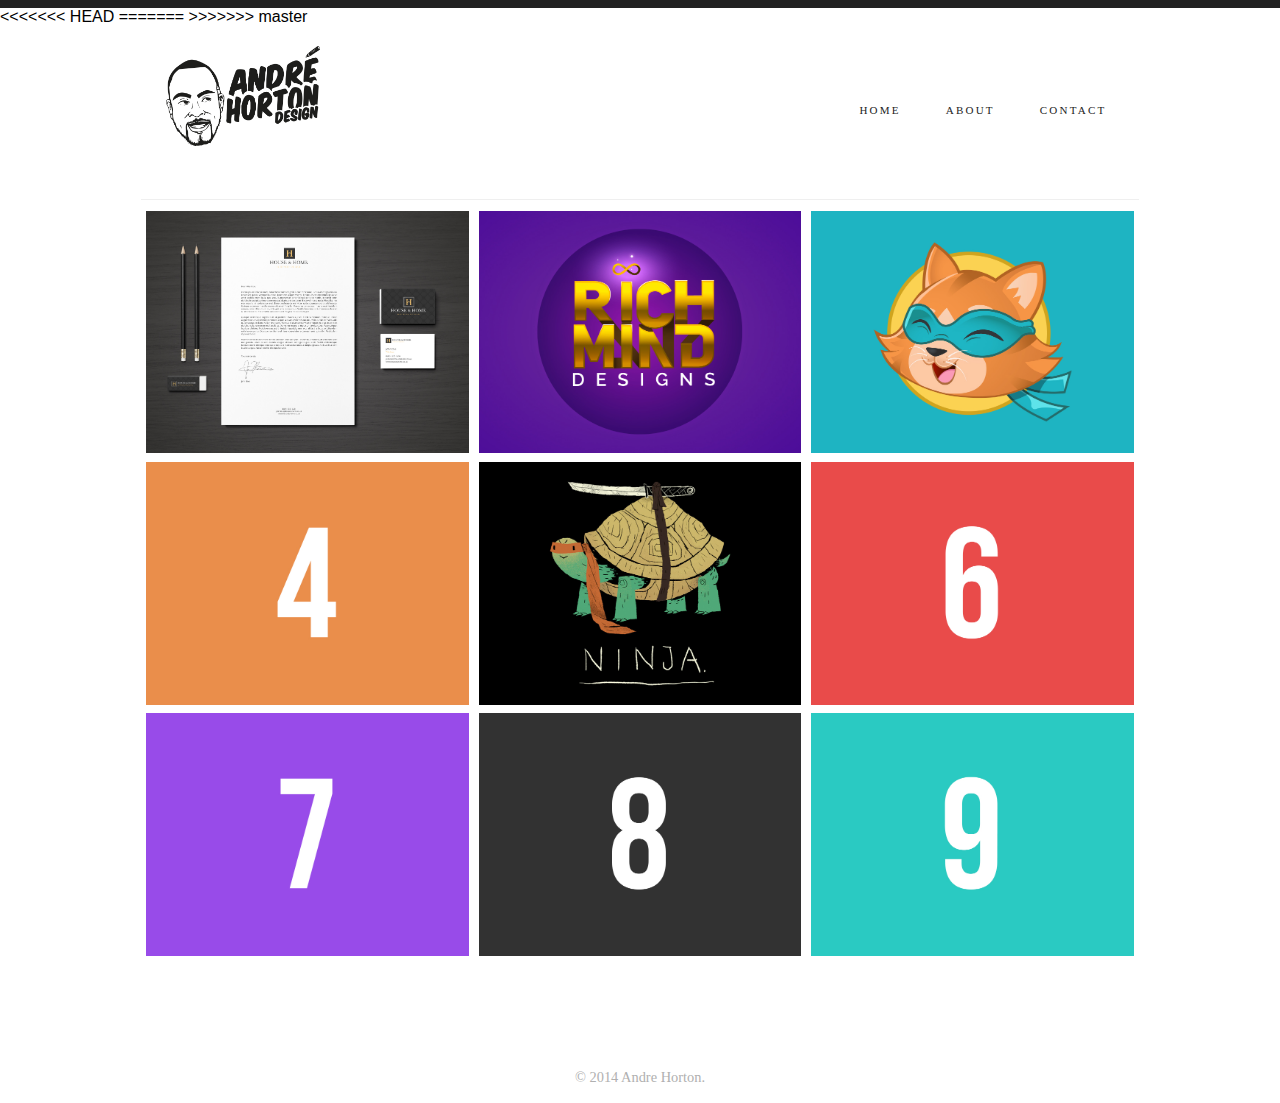
==== index.html @ 4c1749f8 "Merge branch 'master' into gh-pages" ====
<!doctype html>
<html>
<head>
<meta charset="utf-8">
<title>ANDRE HORTON DESIGN</title>
<link rel="stylesheet" href="main.css">
<link rel="stylesheet" href="responsive.css">
<script src="https://ajax.googleapis.com/ajax/libs/jquery/2.2.0/jquery.min.js"></script>
<<<<<<< HEAD
<meta name="viewport" content="width=device-width, initial-scale=1.0, user scalable=no">
=======
<meta name="viewport" content="width=device-width, initial-scale =1.0, user scalable =no">
>>>>>>> master
</head>
    
<body>
    <nav id=mobile_menu>
        <div class="handle">Menu</div>
        <ul>
            <li><a href="index.html">Home</a></li>
            <li><a href="about.html">About</a></li>
            <li><a href="contact.html">Contact</a></li>
        </ul>
    </nav>
    <header>
        <div id="logo">
            <a href="index.html">
<img src="Images/My%20logo.png"></a>
        </div>
        
         <nav id=menu>
        <ul>
            <li><a href="index.html">Home</a></li>
            <li><a href="about.html">About</a></li>
            <li><a href="contact.html">Contact</a></li>
        </ul>
    </nav>
    
    </header>
    
   
    

    <div id="wrapper">
        
          <div class="page-divider"></div>
        
        <section>
            <ul id="gallery">
               
            <li class="roll"><a href="page1.html">
              <img src="Images/H&H1.jpg" >
                </a> </li>
                
                <li class="roll"><a href="page1.html">
              <img src="Images/rich_minds.jpg" alt="">
                </a> </li>
                
                <li class="roll"><a href="page1.html">
              <img src="Images/ninja-mascot.jpg" alt="">
                </a> </li>
                
                <li class="roll"><a href="page1.html">
              <img src="Images/exp_4.jpg" alt="">
                </a> </li>
                
                <li class="roll"><a href="page1.html">
              <img src="Images/nin_turtle.jpg" alt="">
                </a> </li>
                
                  
                <li class="roll"><a href="page1.html">
              <img src="Images/exp_6.jpg" alt="">
                </a> </li>
                
                  
                <li class="roll"><a href="page1.html">
              <img src="Images/exp_7.jpg" alt="">
                </a> </li>
                
                 <li class="roll"><a href="page1.html">
              <img src="Images/exp_8.jpg" alt="">
                </a> </li>
                
                 <li class="roll"><a href="page1.html">
              <img src="Images/exp_9.jpg" alt="">
                </a> </li>
                
        </section>
    </div>
        
        </div>

      <div id="footer">
  		<footer id="footer">
  			<p>&copy; 2014 Andre Horton.</p>
  		</footer>
      <div>
</body>

    <script>
        $('.handle').on('click', function() {
            $('nav ul').toggleClass('showing')
        });
    </script>


</html>
---- main.css ----
/***********
GENERAL
**********/


body { 
    border-top: solid 8px #222222;
    margin: 0;
    padding: 0;
    font-family: sans-serif;
    }

nav a{
    
text-decoration: none;
color: #222;
-webkit-transition: .5s;
-o-transition: .5s;
-moz-transition: .5s;
transition: .5s;
}

img {
    max-width: 100%;
}

#wrapper{
    padding: 1% 6%;
    max-width: 90%;
    margin: 0 auto;
    box-sizing: border-box;

}

.page-divider{
    border-top: solid 1px #efefef;
    height: 10px;
    width: auto;
    padding: 0 3%;
    box-sizing: border-box;
}

h1{
    font-family: lato;
    font-size: 1.1em;
    text-transform: uppercase;
    letter-spacing: 0.4em;
    font-weight: 600;
    padding: 0;
    margin-bottom: -4px;
}

h2{
    font-family: lato;
    font-size: 0.75rem;
    font-weight: 600;
    padding: 0;
    text-transform: uppercase;
    color: #959595;
    letter-spacing: 0.2em;
}

p{
    font-family: open sans;
    font-size: 0.9rem;
    line-height: 1.4rem;
    font-weight: 400;
    color: #b0b0b0;
    
}

/***********
HEADING
**********/

header{
  
    width: 100%;
    padding: 20px 0;
    color: white;
    clear: both;
    height: 120px;
}

#logo{
    width: 23%;
    float: left;
    padding-left:13%; 
}

#logo img {
    height: 100px;
    width: auto;
}


/***********
NAVIGATION
**********/

#menu{
    width: 50%;
    float: right;
    padding-right: 12%;
    margin-top: 3%;
   
    
}


nav ul{
    
    overflow: hidden;
    text-align: right;
    margin: 0;
    font-family: lato;
    -webkit-transition: max-height 0.4s;
    -ms-transition: max-height 0.4s;
    -moz-transition: max-height 0.4s;
    -o-transition: max-height 0.4s;
    transition: max-height 0.4s;
    letter-spacing: 0.2em;
    font-size: 0.69em;
    font-weight: 500;
    text-transform: uppercase;
    padding: 0;
    list-style: none;
    
    
    
}

nav ul li{
    display: inline-block;
    padding: 20px;
    
}

a:hover{
    color: #d3d3d3;
   
    }



.handle {
    width: 100%;
    background: #222;
    text-align: center;
    padding: 15px 10px;
    cursor: pointer;
    box-sizing: border-box;
    color: white;
    display: none;
    text-transform: uppercase;
    font-size: 0.9em;
    letter-spacing: 0.2em;
    
}

/***********
GALLERY
**********/

#text_space_mobile{
    display: none;
}

#gallery{
    margin: 0;
    padding: 0;
    list-style: none;
}


#gallery li{
    float: left;
    width: 32.33%;
    margin: 0.25% 0.5%;
    padding: 0;
    
  }


#gallery li:nth-child(4n) { 
    clear:left;} /**eliminates the gap that appears in gallery li****/


#gallery li:nth-child(8n) { 
    clear:right;}

#gallery img {
    background: black;
}



footer {
	font-size: 0.75em;
	text-align: center;
	padding-top: 90px;
	clear: both;
}

.roll{
   opacity: 1;
   transition: opacity .5s ease-in-out;
   -moz-transition: opacity .5s ease-in-out;
   -webkit-transition: opacity .5s ease-in-out;
   -o-transition: opacity .5s ease-in-out;
}

.roll:hover {
      opacity: 0.70;
      }

/***********
GALLERY PAGES
**********/

.image{
    padding: 1% 1% 3% 1%;
}

#image_space{
    
    width: 65%;
    float: left;
    margin-bottom: 3%;
}

#text_space{
    
    width: 35%;
    float: right;
    padding: 1% 3%  ;
    box-sizing: border-box
}

#text_space p {
    padding-top: 5%;
}

#text_space_mobile p {
    padding-top: 5%;
}

#gallery_nav{
    clear: both;
    padding: 1%;
}

#gallery_nav a{
    font-size: 0.9rem;
    text-decoration: none;
    color: #222;
}

#gallery_controls{
    float: right;
}

.project-disabled {
    opacity: 0.5;
    pointer-events: none; /*disables link*/
}


/***********
ABOUT ME PAGE
**********/

.my_photo{
    padding: 3% 3%;
}

#about_image{
    
    width: 40%;
    float: left;
}

#about_text{
    
    width: 60%;
    float: right;
    padding: 1% 3%  ;
    box-sizing: border-box
}

#gallery_nav{
    clear: both;
    padding: 1%;
}

#gallery_nav a{
    font-size: 0.9rem;
    text-decoration: none;
    color: #222;
}


/***********
FORM
**********/

form{
    width: 55%;
    float: right;
    padding: 3% 4%;
    box-sizing: border-box;
    text-align: center;
    background-color: #f1f1f1;
}

input{
    background-color: #d2d2d2;
    display: block;
    margin: 2% auto;
    padding: 2%;
    width: 60%;
}

textarea{
    background-color: #d2d2d2;
    display: block;
    margin: 2% auto;
    padding: 2%;
    width: 60%;
}



/***********
FOOTER
**********/
footer {
	font-size: 0.75em;
	text-align: center;
	padding-top: 90px;
	clear: both;
	background-color: #ffffff;
}

#footer {
	bottom:0;
   	width:100%;
    display:block;
  
}
---- responsive.css ----
@media screen and (max-width: 768px){
    
    #gallery li{
    float: left;
    width: 47.2%;
    margin: 0.60% 1.3%;
}
    
    #gallery li:nth-child(4n) { 
    clear:right;}
    
    #text_space{
        display: none;
}
    
    #image_space{
        width: 100%;
    }
    
    
    #about_image{
        width: 100%;
    }
    
    #about_text{
        width: 100%;
    }
    
    
    #wrapper{
    padding: 1% 1%;
    max-width: 90%;
    margin: 0 auto;
    box-sizing: border-box;
    }
    
    #text_space_mobile{
        display: block;
        padding: 2% 2% 4% 2%;
        }
    
}



@media screen and (max-width: 580px){
    
    
    header{
        width: 100%;
        margin: 0 auto;

    }
    
    nav ul{
        max-height: 0;
        text-align: center;      
    }
    
    .showing{
        max-height: 20em;
    }
    nav ul li{
        
        width: 100%;
        box-sizing: border-box;
       
    
    }
    
    .handle{
        display: block;
    }
    
    #menu{
        display: none;
        width: 100%
    }
    
    #mobile_menu{
        background-color: #d3d3d3;
        width: 100%;
        }
    
    #mobile_menu ul li:hover{
     background-color: #979797;
    -webkit-transition: .8s;
    -o-transition: .8s;
    -moz-transition: .8s;
    transition: .8s;
}

    
    #logo{
        width: 100%;
        margin: 0 auto;
        padding: 0;
        text-align: center;
    }
    
    #logo img {
        margin: 0 auto;
       
    }

    
}

@media screen and (min-width: 581px){
    
   #mobile_menu{
        display: none;
    }
}

@media screen and (max-width:588px){
    
    #menu{
        display: none;
    }
}
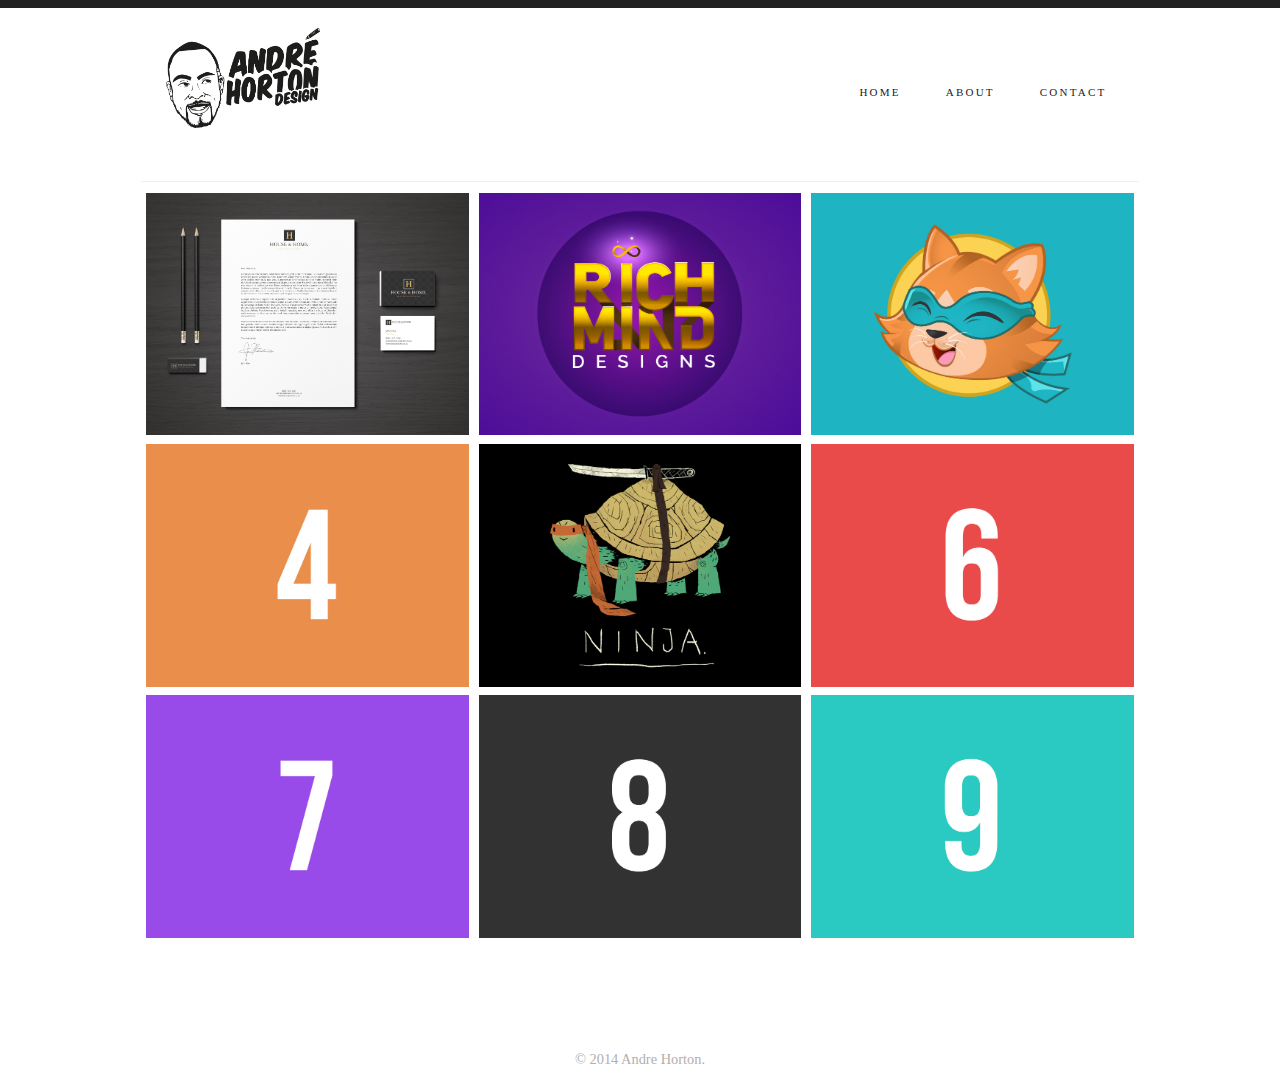
==== commit ed57385d: "Update index.html" ====
--- a/index.html
+++ b/index.html
@@ -2,15 +2,12 @@
 <html>
 <head>
 <meta charset="utf-8">
+<meta name="viewport" content="initial-scale=1">
 <title>ANDRE HORTON DESIGN</title>
 <link rel="stylesheet" href="main.css">
 <link rel="stylesheet" href="responsive.css">
 <script src="https://ajax.googleapis.com/ajax/libs/jquery/2.2.0/jquery.min.js"></script>
-<<<<<<< HEAD
-<meta name="viewport" content="width=device-width, initial-scale=1.0, user scalable=no">
-=======
 <meta name="viewport" content="width=device-width, initial-scale =1.0, user scalable =no">
->>>>>>> master
 </head>
     
 <body>
@@ -105,4 +102,4 @@
     </script>
 
 
-</html>+</html>
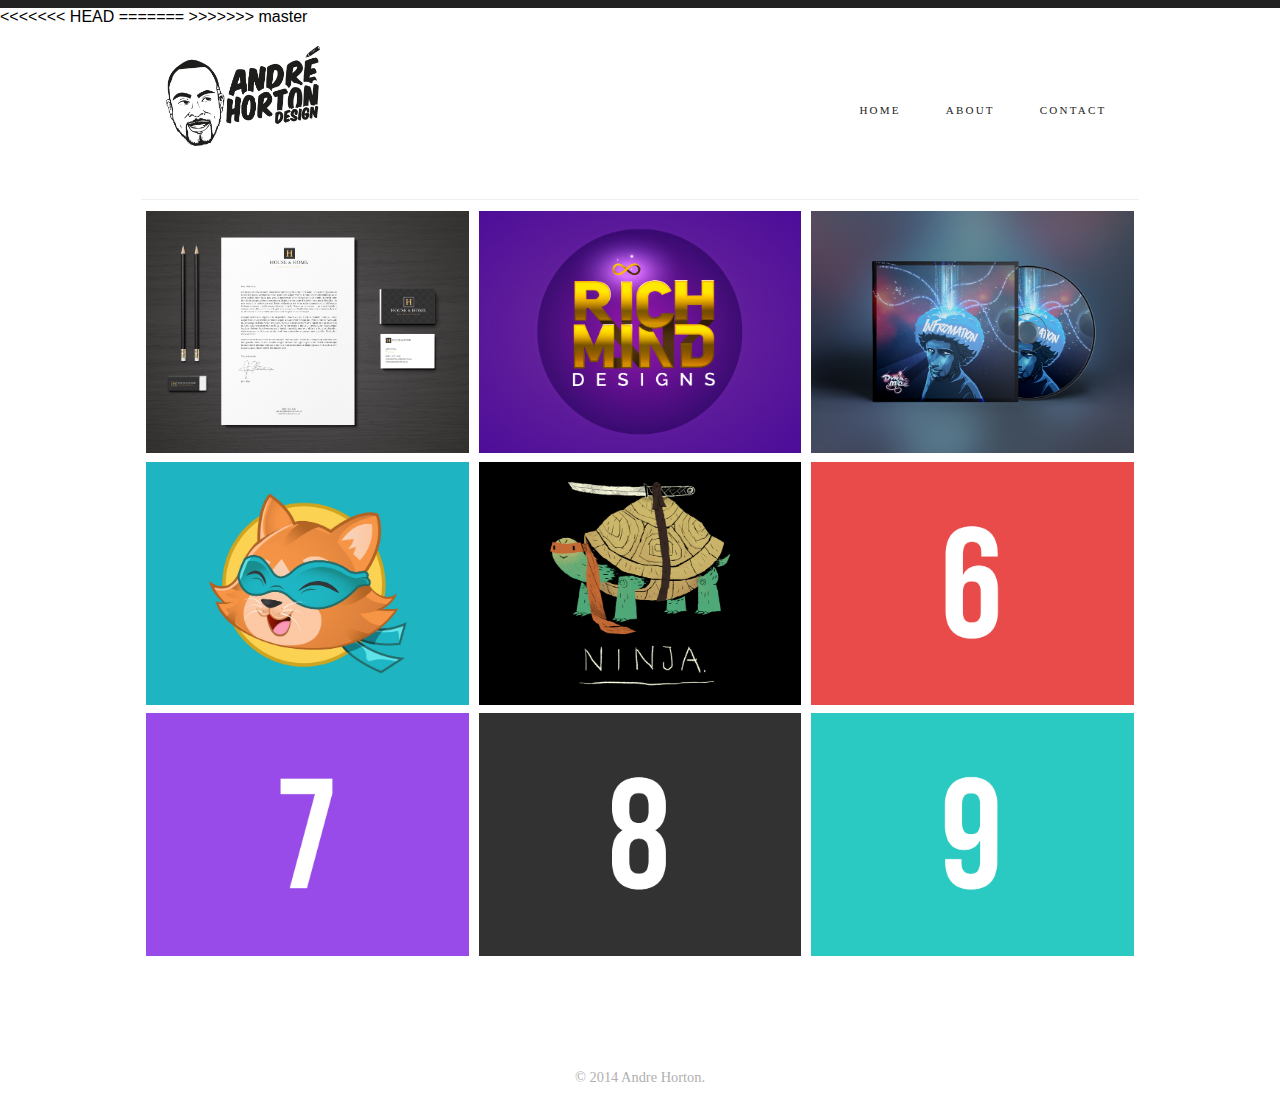
==== commit 89ddd73d: "changed images" ====
--- a/index.html
+++ b/index.html
@@ -2,12 +2,15 @@
 <html>
 <head>
 <meta charset="utf-8">
-<meta name="viewport" content="initial-scale=1">
 <title>ANDRE HORTON DESIGN</title>
 <link rel="stylesheet" href="main.css">
 <link rel="stylesheet" href="responsive.css">
 <script src="https://ajax.googleapis.com/ajax/libs/jquery/2.2.0/jquery.min.js"></script>
+<<<<<<< HEAD
+<meta name="viewport" content="width=device-width, initial-scale=1.0, user scalable=no">
+=======
 <meta name="viewport" content="width=device-width, initial-scale =1.0, user scalable =no">
+>>>>>>> master
 </head>
     
 <body>
@@ -54,11 +57,11 @@
                 </a> </li>
                 
                 <li class="roll"><a href="page1.html">
-              <img src="Images/ninja-mascot.jpg" alt="">
+              <img src="Images/DynA-MicAH.jpg" alt="">
                 </a> </li>
                 
                 <li class="roll"><a href="page1.html">
-              <img src="Images/exp_4.jpg" alt="">
+              <img src="Images/ninja-mascot.jpg" alt="">
                 </a> </li>
                 
                 <li class="roll"><a href="page1.html">
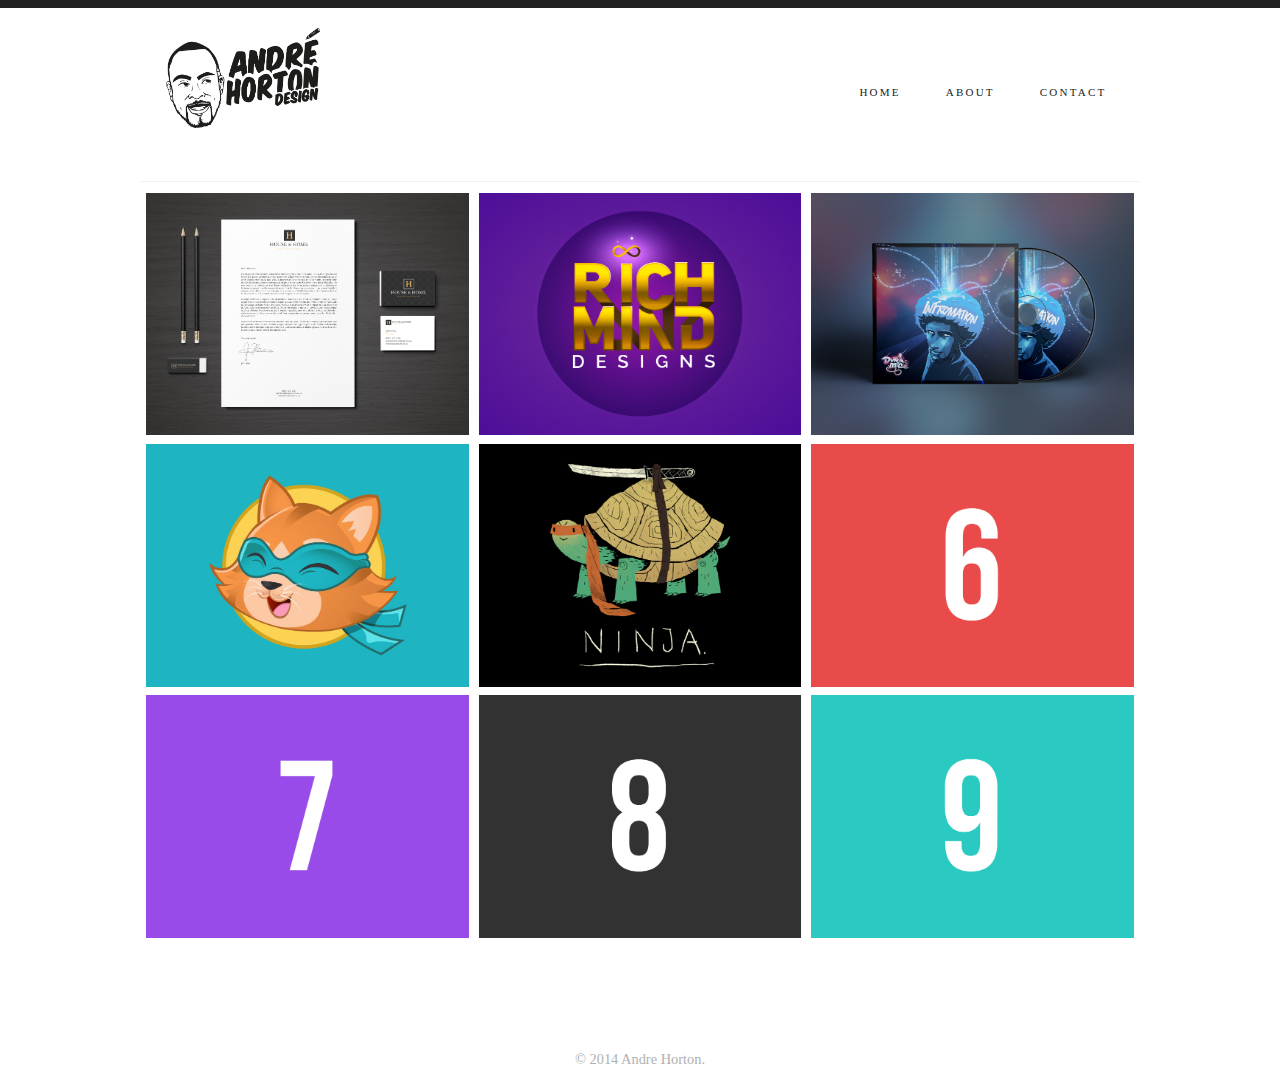
==== commit 54fdee38: "updated index" ====
--- a/index.html
+++ b/index.html
@@ -6,11 +6,7 @@
 <link rel="stylesheet" href="main.css">
 <link rel="stylesheet" href="responsive.css">
 <script src="https://ajax.googleapis.com/ajax/libs/jquery/2.2.0/jquery.min.js"></script>
-<<<<<<< HEAD
 <meta name="viewport" content="width=device-width, initial-scale=1.0, user scalable=no">
-=======
-<meta name="viewport" content="width=device-width, initial-scale =1.0, user scalable =no">
->>>>>>> master
 </head>
     
 <body>
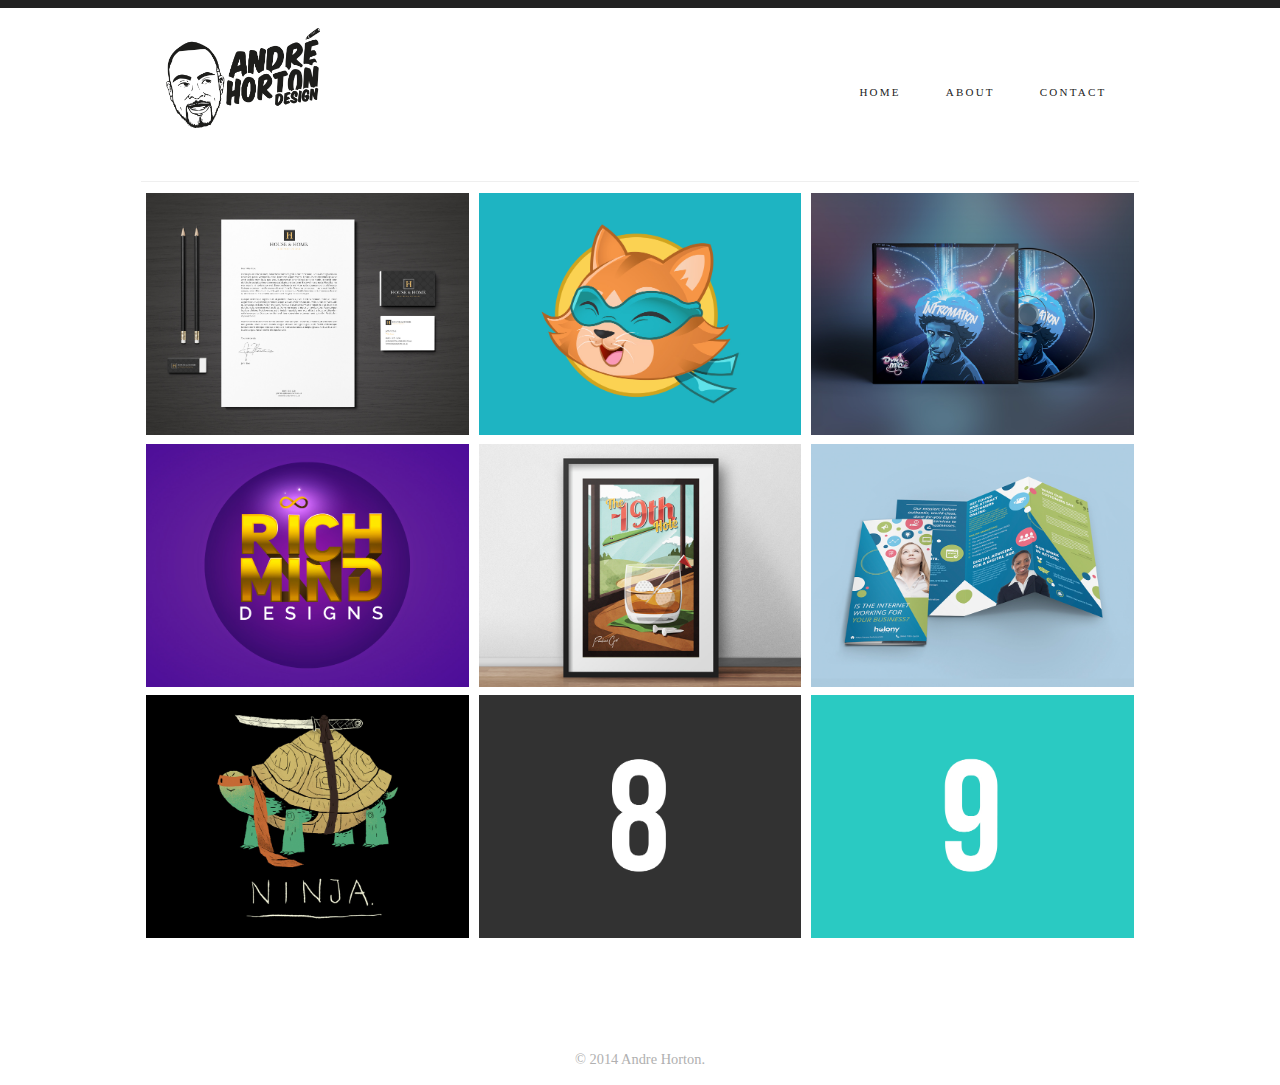
==== commit 2a6a25ca: "update" ====
--- a/index.html
+++ b/index.html
@@ -49,7 +49,7 @@
                 </a> </li>
                 
                 <li class="roll"><a href="page1.html">
-              <img src="Images/rich_minds.jpg" alt="">
+              <img src="Images/ninja-mascot.jpg" alt="">
                 </a> </li>
                 
                 <li class="roll"><a href="page1.html">
@@ -57,21 +57,21 @@
                 </a> </li>
                 
                 <li class="roll"><a href="page1.html">
-              <img src="Images/ninja-mascot.jpg" alt="">
+              <img src="Images/rich_minds.jpg" alt="">
                 </a> </li>
                 
                 <li class="roll"><a href="page1.html">
-              <img src="Images/nin_turtle.jpg" alt="">
+              <img src="Images/Practical-golf.jpg" alt="">
                 </a> </li>
                 
                   
                 <li class="roll"><a href="page1.html">
-              <img src="Images/exp_6.jpg" alt="">
+              <img src="Images/holony-media.jpg" alt="">
                 </a> </li>
                 
                   
                 <li class="roll"><a href="page1.html">
-              <img src="Images/exp_7.jpg" alt="">
+              <img src="Images/nin_turtle.jpg" alt="">
                 </a> </li>
                 
                  <li class="roll"><a href="page1.html">
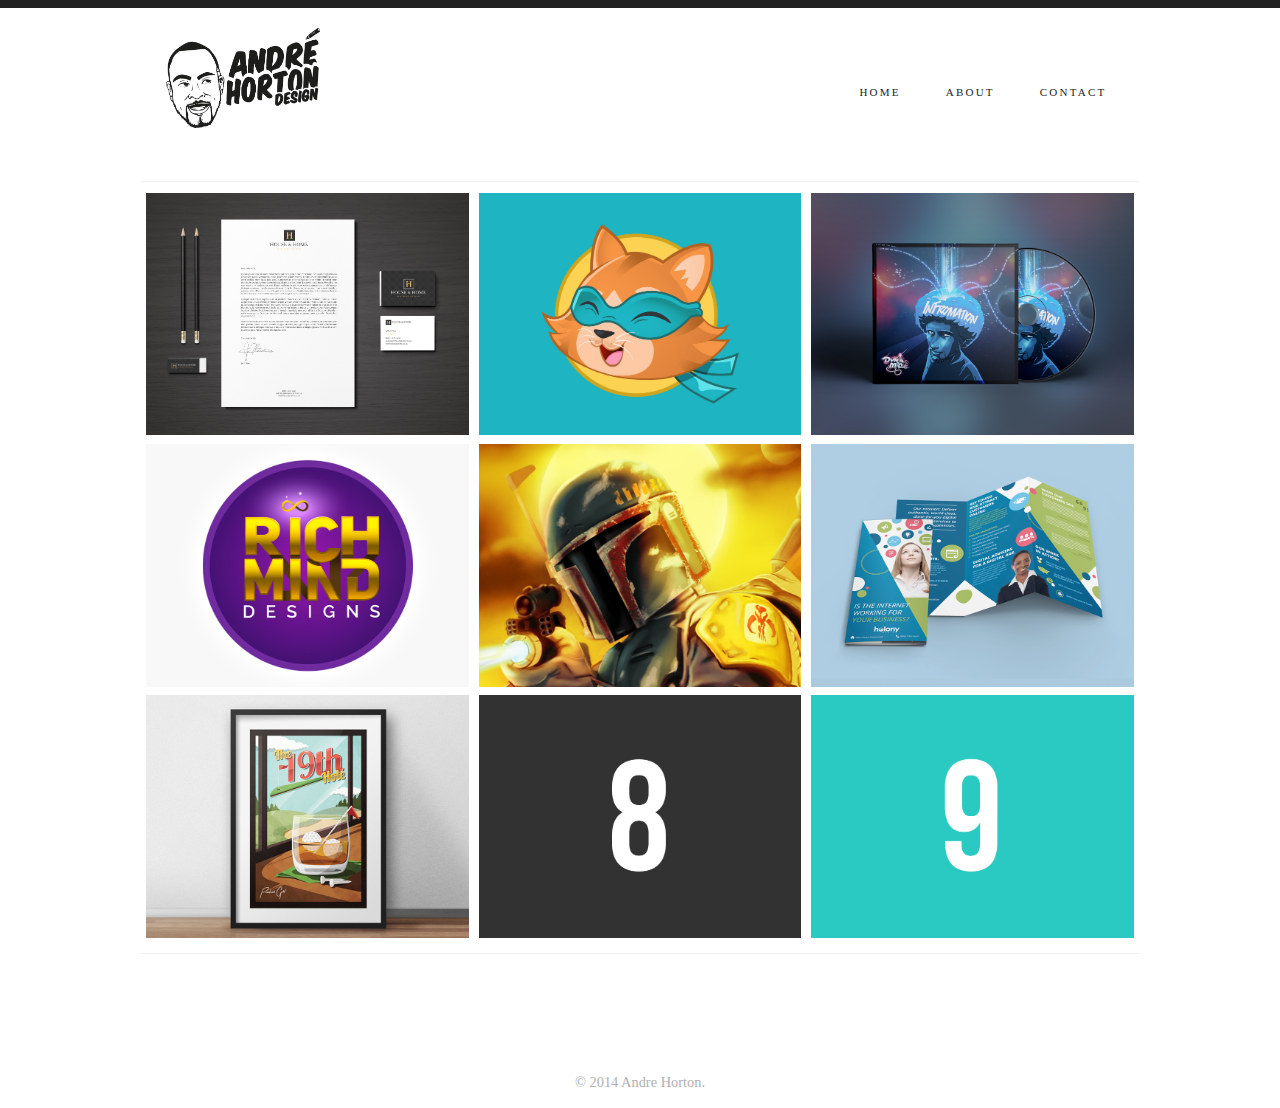
==== commit 8e01fddc: "new content" ====
--- a/index.html
+++ b/index.html
@@ -6,7 +6,7 @@
 <link rel="stylesheet" href="main.css">
 <link rel="stylesheet" href="responsive.css">
 <script src="https://ajax.googleapis.com/ajax/libs/jquery/2.2.0/jquery.min.js"></script>
-<meta name="viewport" content="width=device-width, initial-scale=1.0, user scalable=no">
+<meta name="viewport" content="width=device-width, initial-scale =1.0, user scalable =no">
 </head>
     
 <body>
@@ -45,23 +45,23 @@
             <ul id="gallery">
                
             <li class="roll"><a href="page1.html">
-              <img src="Images/H&H1.jpg" >
+              <img src="Images/House&Home/H&H1.jpg" >
+                </a> </li>
+                
+                <li class="roll"><a href="page2.html">
+              <img src="Images/ninja-mascot.jpg" alt="">
+                </a> </li>
+                
+                <li class="roll"><a href="page3.html">
+              <img src="Images/Dyna-MicAH/DynA-MicAH1.jpg" alt="">
                 </a> </li>
                 
                 <li class="roll"><a href="page1.html">
-              <img src="Images/ninja-mascot.jpg" alt="">
+              <img src="Images/rich_minds2.jpg" alt="">
                 </a> </li>
                 
                 <li class="roll"><a href="page1.html">
-              <img src="Images/DynA-MicAH.jpg" alt="">
-                </a> </li>
-                
-                <li class="roll"><a href="page1.html">
-              <img src="Images/rich_minds.jpg" alt="">
-                </a> </li>
-                
-                <li class="roll"><a href="page1.html">
-              <img src="Images/Practical-golf.jpg" alt="">
+              <img src="Images/Star_Wars/bobaf.jpg" alt="">
                 </a> </li>
                 
                   
@@ -71,21 +71,25 @@
                 
                   
                 <li class="roll"><a href="page1.html">
-              <img src="Images/nin_turtle.jpg" alt="">
+              <img src="Images/practical_golf/Practical-golf1.jpg" alt="">
                 </a> </li>
                 
                  <li class="roll"><a href="page1.html">
-              <img src="Images/exp_8.jpg" alt="">
+              <img src="Images/experiments/exp_8.jpg" alt="">
                 </a> </li>
                 
                  <li class="roll"><a href="page1.html">
-              <img src="Images/exp_9.jpg" alt="">
+              <img src="Images/experiments/exp_9.jpg" alt="">
                 </a> </li>
                 
+            </ul>
         </section>
+        <div class="page-divider2"></div>
+            
     </div>
         
         </div>
+    
 
       <div id="footer">
   		<footer id="footer">
@@ -101,4 +105,4 @@
     </script>
 
 
-</html>
+</html>--- a/main.css
+++ b/main.css
@@ -38,6 +38,16 @@
     width: auto;
     padding: 0 3%;
     box-sizing: border-box;
+    display: block;
+}
+
+.page-divider2{
+    border-bottom: solid 1px #efefef;
+    height: 10px;
+    width: auto;
+    padding: 0 3%;
+    box-sizing: border-box;
+    clear: both;
 }
 
 h1{
@@ -48,6 +58,7 @@
     font-weight: 600;
     padding: 0;
     margin-bottom: -4px;
+    line-height: 1.5em
 }
 
 h2{
@@ -58,6 +69,7 @@
     text-transform: uppercase;
     color: #959595;
     letter-spacing: 0.2em;
+    line-height: 1.5em
 }
 
 p{
@@ -339,7 +351,6 @@
 	text-align: center;
 	padding-top: 90px;
 	clear: both;
-	background-color: #ffffff;
 }
 
 #footer {
--- a/responsive.css
+++ b/responsive.css
@@ -40,7 +40,6 @@
         }
     
 }
-
 
 
 @media screen and (max-width: 580px){
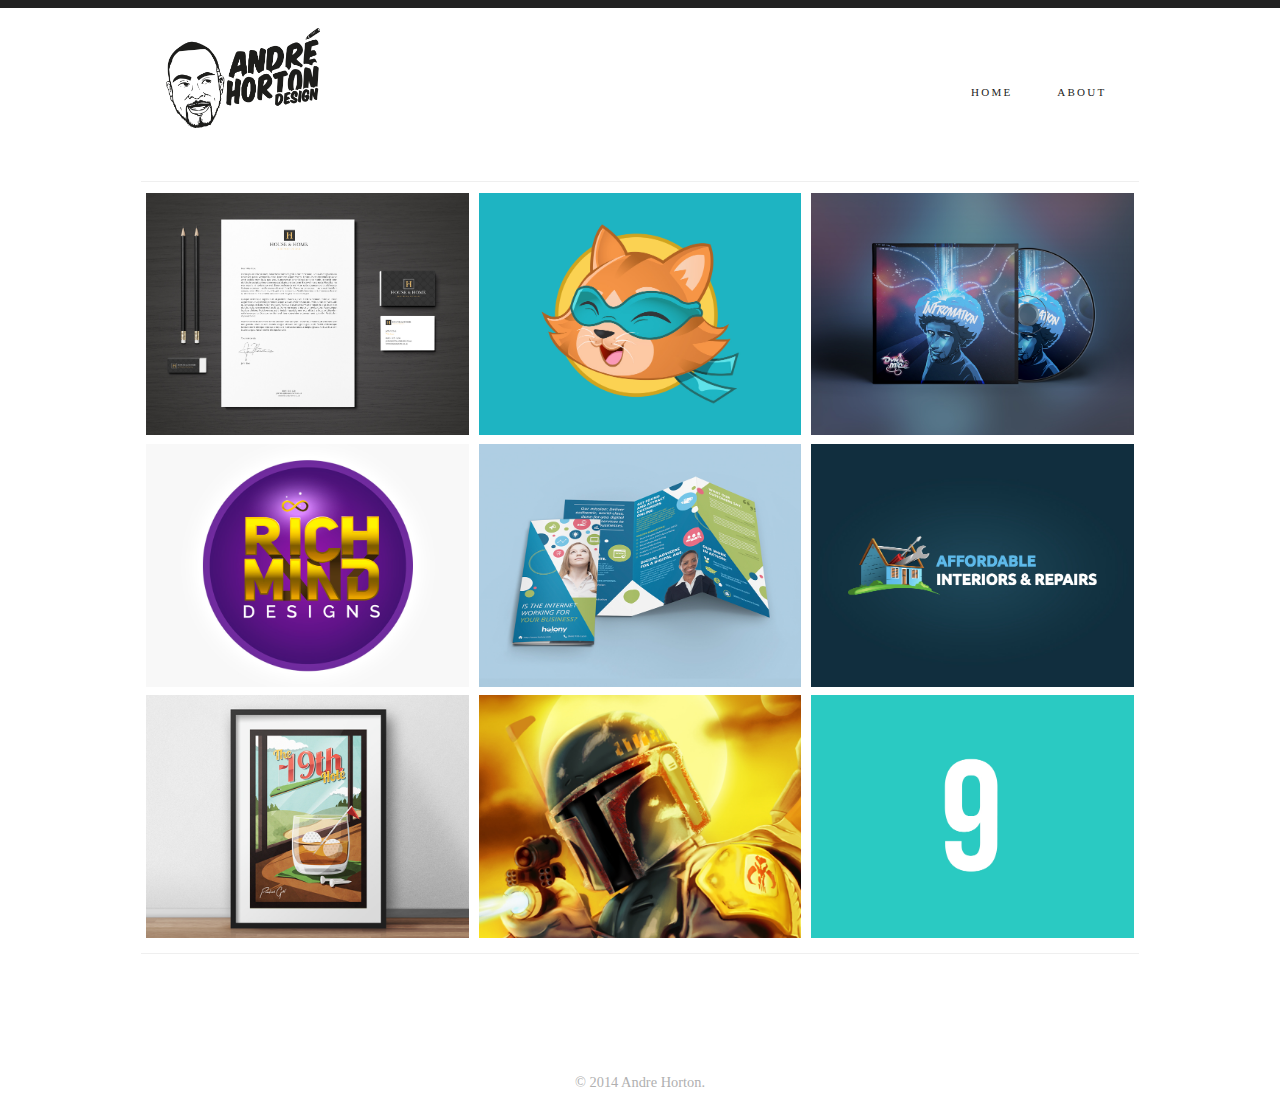
==== commit f521c873: "update" ====
--- a/index.html
+++ b/index.html
@@ -15,7 +15,6 @@
         <ul>
             <li><a href="index.html">Home</a></li>
             <li><a href="about.html">About</a></li>
-            <li><a href="contact.html">Contact</a></li>
         </ul>
     </nav>
     <header>
@@ -28,14 +27,10 @@
         <ul>
             <li><a href="index.html">Home</a></li>
             <li><a href="about.html">About</a></li>
-            <li><a href="contact.html">Contact</a></li>
         </ul>
     </nav>
     
     </header>
-    
-   
-    
 
     <div id="wrapper">
         
@@ -45,7 +40,7 @@
             <ul id="gallery">
                
             <li class="roll"><a href="page1.html">
-              <img src="Images/House&Home/H&H1.jpg" >
+              <img src="Images/House&Home/H&H2.jpg" >
                 </a> </li>
                 
                 <li class="roll"><a href="page2.html">
@@ -56,26 +51,24 @@
               <img src="Images/Dyna-MicAH/DynA-MicAH1.jpg" alt="">
                 </a> </li>
                 
-                <li class="roll"><a href="page1.html">
+                <li class="roll"><a href="page4.html">
               <img src="Images/rich_minds2.jpg" alt="">
                 </a> </li>
                 
-                <li class="roll"><a href="page1.html">
-              <img src="Images/Star_Wars/bobaf.jpg" alt="">
+                  <li class="roll"><a href="page5.html">
+              <img src="Images/Holony/holony-media.jpg" alt="">
                 </a> </li>
                 
+                 <li class="roll"><a href="page1.html">
+              <img src="Images/Affordable-int..I/Affordable_interiors.jpg" alt="">
+                </a> </li>
                   
-                <li class="roll"><a href="page1.html">
-              <img src="Images/holony-media.jpg" alt="">
-                </a> </li>
-                
-                  
-                <li class="roll"><a href="page1.html">
+                <li class="roll"><a href="page7.html">
               <img src="Images/practical_golf/Practical-golf1.jpg" alt="">
                 </a> </li>
                 
                  <li class="roll"><a href="page1.html">
-              <img src="Images/experiments/exp_8.jpg" alt="">
+              <img src="Images/Star_Wars/bobaf.jpg" alt="">
                 </a> </li>
                 
                  <li class="roll"><a href="page1.html">
--- a/main.css
+++ b/main.css
@@ -137,9 +137,6 @@
     text-transform: uppercase;
     padding: 0;
     list-style: none;
-    
-    
-    
 }
 
 nav ul li{
@@ -167,16 +164,12 @@
     text-transform: uppercase;
     font-size: 0.9em;
     letter-spacing: 0.2em;
-    
-}
+    }
 
 /***********
 GALLERY
 **********/
 
-#text_space_mobile{
-    display: none;
-}
 
 #gallery{
     margin: 0;
@@ -190,8 +183,7 @@
     width: 32.33%;
     margin: 0.25% 0.5%;
     padding: 0;
-    
-  }
+    }
 
 
 #gallery li:nth-child(4n) { 
@@ -201,9 +193,10 @@
 #gallery li:nth-child(8n) { 
     clear:right;}
 
+
+
 #gallery img {
-    background: black;
-}
+    background: black;}
 
 
 
@@ -230,6 +223,11 @@
 GALLERY PAGES
 **********/
 
+#text_space_mobile{
+    display: none;
+}
+
+
 .image{
     padding: 1% 1% 3% 1%;
 }
@@ -239,6 +237,7 @@
     width: 65%;
     float: left;
     margin-bottom: 3%;
+    padding-top: 2%;
 }
 
 #text_space{
@@ -290,6 +289,7 @@
     
     width: 40%;
     float: left;
+    padding-top: 1.5%;
 }
 
 #about_text{
--- a/responsive.css
+++ b/responsive.css
@@ -8,6 +8,11 @@
     
     #gallery li:nth-child(4n) { 
     clear:right;}
+    
+    #gallery li:nth-child(odd) {
+        clear: left;
+    }
+    
     
     #text_space{
         display: none;
